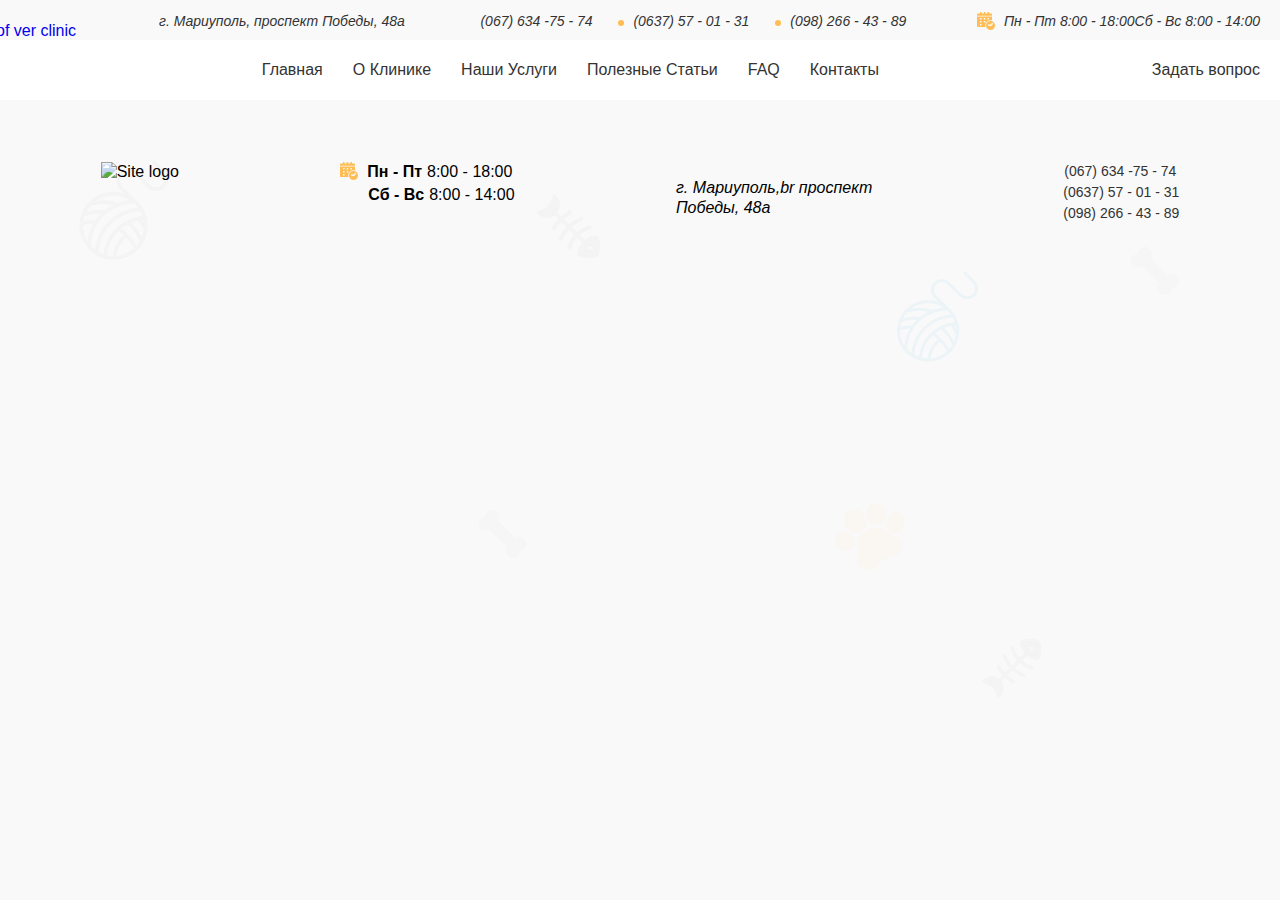
==== services.html @ 76c4a1a6 "Add services" ====
<!DOCTYPE html>
<html lang="ru">
<head>
  <meta charset="UTF-8">
  <meta http-equiv="X-UA-Compatible" content="IE=edge">
  <meta name="viewport" content="width=device-width, initial-scale=1.0">
  <link rel="stylesheet" href="css/normalize.css">
  <link rel="stylesheet" href="css/styles.css">
  <!-- <link rel="stylesheet" href="css/styles.min.css"> -->
  <title>Vet services</title>
</head>
<body>
<!-- HEADER -->
  <header class="site_header">
    <div class="container">
      <address class="address-header">
        <ul class="address__list">
          <li class="address__item  home">
            <p class="address_text">
              г. Мариуполь, проспект Победы, 48а
            </p>
          </li>
          <li class="address__item phone">
            <p class="address_text">
              <a class="address__phone" href="tel:0676347547">(067) 634 -75 - 74</a>
              <a class="address__phone dot" href="tel:0637570131">(0637) 57 - 01 - 31</a>
              <a class="address__phone dot" href="tel:0892664389">(098) 266 - 43 - 89</a>
            </p>
          </li>
          <li class="address__item calendar">
            <p class="address_text">
              Пн - Пт 8:00 - 18:00
            </p>
            <p class="address_text">
              Сб - Вс 8:00 - 14:00
            </p>
          </li>
        </ul>
      </address>
    </div>

    <!-- SITE NAV -->
    <div class="sitenav-main">
      <div class="container">
        <div class="sitenav-wrapper">
          <a href="index.html">
            <img class="logo" src="img/logo.svg" alt="Logo of ver clinic" width="177" height="86"></a>
                <!-- SITENAV -->
               <nav class="sitenav">
                  <ul class="sitenav__list">
                    <li class="sitenav__list-item active ">
                      <a class="sitenav__link" href="index.html">Главная</a>
                    </li>
                    <li class="sitenav__list-item">
                      <a class="sitenav__link" href="index.html">О Клинике</a>
                    </li>
                    <li class="sitenav__list-item">
                      <a class="sitenav__link link" href="services.html">Наши Услуги</a>
                    </li>
                    <li class="sitenav__list-item">
                      <a class="sitenav__link" href="index.html">Полезные Статьи</a>
                    </li>
                    <li class="sitenav__list-item">
                      <a class="sitenav__link" href="index.html">FAQ</a>
                    </li>
                    <li class="sitenav__list-item">
                      <a class="sitenav__link" href="index.html">Контакты</a>
                    </li>

                  </ul>
               </nav>
               <div class="link-wrapper">
                 <a href="#" class="header__link">Задать вопрос
                 </a>
              </div>
        </div>
      </div>
    </div>
  </header>


  <!-- FOOTER -->
  <footer class="site-footer">
    <div class="container">
        <section class="footer">
        <img src="../img/logo.svg" alt="Site logo">

        <div class="footer-date">
          <p class="date calendar"><span class="date__day">Пн - Пт</span><time datetime="8:00">8:00 - 18:00</time></p>
          <p class="date date-2"><span class="date__day">Сб - Вс</span><time datetime="8:00">8:00 - 14:00</time></p>
        </div>

        <address class="footer-address">
          <p class="faddress__text faddress-2">
            г. Мариуполь,br проспект Победы, 48а
          </p>
        </address>

        <ul class="footerphone">
          <li class="phoner__item phone">
            <a class="phone__link" href="tel:0676347574">(067) 634 -75 - 74</a>
          </li>
          <li class="phoner__item pitem">
            <a class="phone__link" href="tel:0637570131">(0637) 57 - 01 - 31</a>
          </li>
          <li class="phoner__item pitem">
            <a class="phone__link" href="tel:0982664389">(098) 266 - 43 - 89</a>
          </li>
        </ul>

      </section>
      </div>
  </footer>
</body>
</html>
---- css/styles.css ----
@font-face {
  font-family: "Futura PT Book";
  src: url("../fonts/FuturaPT-Book.woff2") format("woff2"),
      url("../fonts/FuturaPT-Book.woff") format("woff");
  font-weight: normal;
  font-style: normal;
  font-display: swap;
}

@font-face {
  font-family: "Futura PT";
  src: url("../fonts/FuturaPT-Light.woff2") format("woff2"),
      url("../fonts/FuturaPT-Light.woff") format("woff");
  font-weight: 300;
  font-style: normal;
  font-display: swap;
}

@font-face {
  font-family: "Futura PT";
  src: url("../fonts/FuturaPT-Medium.woff2") format("woff2"),
      url("../fonts/FuturaPT-Medium.woff") format("woff");
  font-weight: 500;
  font-style: normal;
  font-display: swap;
}

@font-face {
  font-family: "Futura PT";
  src: url("../fonts/FuturaPT-Bold.woff2") format("woff2"),
      url("../fonts/FuturaPT-Bold.woff") format("woff");
  font-weight: bold;
  font-style: normal;
  font-display: swap;
}
:root {
  --address-bg:#F9F8F8;
  --white: #fff;
  --site-bg: #E5E5E5;
  --black: #333333;
  --dot-yellow: #FFBD54;
  --hero-headeing-blue: #78C0DE;
  --hero-text: #949494;
  --nav-hover: #F4FFAD;
}

html {
  box-sizing: border-box;
}

*,
*::before,
*::after {
  box-sizing: inherit;
}


body {
  font-family: "Futura PT", "Arial", sans-serif;
  background-image: url(../img/Home_page.png);
  font-weight: 400;
  font-size: 16px;
  line-height: 20px;
  background-color: var(--site-bg);
  margin: 0;
  z-index: -99;
  overflow-x: hidden;
}
.container {
  max-width: 1350px;
  width: 100%;
  padding-left: 20px;
  padding-right: 20px;
  margin-left: auto;
  margin-right: auto;
}


.site_header {
  position: relative;
}

/* SITE HEADER ADDRESS */
.address-header {
  color: var(--black);
  margin-top: 11px;
  margin-bottom: 9px;
}
.address__list {
  display: flex;
  align-items: center;
  justify-content: space-between;
  padding-left: 110px;
  list-style: none;
  margin-top: 0;
  margin-bottom: 0;

}
.address__item {
  /* padding-left: 15px; */
  display: flex;
  align-items: center;


}
.address__item:last-child {
  display: flex;
  align-items: center;
}
.address_text {
  margin-top: 0;
  margin-bottom: 0;
  font-size: 14px;
  line-height: 18px;
  font-weight: 500;
}
.home::before {
  content: "";
  background-image: url(../img/address-home-img.svg);
  background-repeat: no-repeat;
  background-size: contain;
  padding: 10px;
  width: 14px;
  height: 13px;
  left: 12px;
  margin-right: 9px;
}
.phone::before {
  content: "";
  background-image: url(../img/address-phone-img.svg);
  background-repeat: no-repeat;
  background-size: contain;
  padding: 9px;
  width: 13px;
  height: 13px;
  /* left: 12px; */
  margin-right: 9px;
}
.calendar::before {
  content: "";
  background-image: url(../img/address-calendar-img.svg);
  background-repeat: no-repeat;
  background-size: contain;
  padding: 9px;
  width: 14px;
  height: 14px;
  /* left: 12px; */
  margin-right: 9px;
}

.dot{}
.dot::before {
  display: inline-flex;
  align-self: center;
   content: "";
   width: 6px;
   height: 6px;
   border-radius: 50%;
   background-color:var(--dot-yellow);
    margin-right: 9px;
}
.address__phone {
  text-decoration: none;
  color: var(--black);
  margin-right: 22px;
  font-size: 14px;
  line-height: 18px;
  margin-top: 0;
  margin-bottom: 0;
}


/* SITENAV */
.sitenav-main {


  background-color: var(--white);
}
.sitenav-wrapper {
  position: relative;
  display: flex;
  align-items: center;
  justify-content: center;
  padding-top: 20px;
  padding-bottom: 20px;
}
.logo {
  position: absolute;
  transform: translateY(-22%);
  left: -80px;
  top: 0;
}
.logo:hover {
  opacity: 0.8;
}
.logo:active {
  opacity: 0.6;
}

.sitenav {
  margin-right: auto;
  margin-left: auto;
}
.sitenav__list {
  display: flex;
  flex-wrap: wrap;
  align-items: center;
  margin: 0;
  padding: 0;
  list-style: none;
}
.sitenav__list-item {
  margin-right: 30px;
  position: relative;
  z-index: 1;
}
.sitenav__list-item:active {
  opacity: 0.6;
}
.link {
  position: relative;
  z-index: 5;
}
.link:active {
  opacity: 0.6;
}
.sitenav__list-item::after {
  content: "";
  position: absolute;
  background-color: var(--nav-hover);
  height: 4px;
  width: 100%;
  left: 0;
  bottom: 4px;
  z-index: -1;
  opacity: 0;
}

.sitenav__list-item:hover::after{
  opacity: 1;
}

.active {
  display: flex;
}
.active::before {
  content: "";
  background-image: url(../img/active.svg);
  background-repeat: no-repeat;
  background-size: contain;
  padding: 9px;
  width: 14px;
  height: 14px;
  margin-right: 9px;
}
.sitenav__list-item:hover {
  margin-right: 30px;
}
.sitenav__link {
  text-decoration: none;
  color: var(--black);
}
.sitenav__link:hover {
  color: #2D314D;
}

.header__link {
  display: flex;
  align-items: center;
  color: var(--black);
  text-decoration: none;
}
.header__link::before {
  content: "";
  background-image: url(../img/header-link-hand.svg);
  background-repeat: no-repeat;
  background-size: contain;
  padding: 10px;
  width: 23px;
  height: 20px;
  margin-right: 5px;
}


.main {
  background-color: var(--site-bg);
  z-index: -1;
}


/* HERO */
.hero {

  background-image: url(../img/heero-bg-animals.svg), url(../img/hero-bg-parrot.svg);
  /* background-size: cover,cover; */
  background-repeat: no-repeat;
  background-position: calc(50% - 80px) -185px, calc(50% + 73px) -85px;
  display: block;
  padding-top: 153px;
  padding-bottom: 530px;
  z-index: 99;

}
.hero-content {
  width: 610px;
  margin-left: auto;
}
.hero__heading {
  font-weight: 700;
  font-size: 70px;
  line-height: 64px;
  color: var(--black);
  margin-top: 0;
  margin-bottom: 29px;
  }
.hero__headingblue {
  color: var(--hero-headeing-blue);
}
.hero__text {
  margin-top: 0;
  margin-bottom: 38px;
  color: var(--hero-text);
  line-height: 21px;
  width: 500px;
}
.hero__link {
padding: 15px 47px;
}
.button-link {
  color: var(--white);
  background-color: var(--black);
  text-decoration: none;
  border-radius: 3px;
}
.button-link:hover {
  opacity: 0.8;
}
.button-link:active {
  opacity: 0.6;
}
.quote {
  position: relative;

}

/* BLOCKQUOTE */
.quote::before {
  content: "";
  background-color:#DBDBDB;
  margin-left: auto;
  margin-right: auto;
  width: 140px;
  display: block;
  height: 1px;
  margin-bottom: 43px;

}
.quote::after {
  margin-top: 43px;
  content: "";
  background-color:#DBDBDB;
  margin-left: auto;
  margin-right: auto;
  width: 140px;
  display: block;
  height: 1px;

}
.blockquote {
  display: flex;
  margin-top: 0;
  margin-bottom: 0;
  margin-left: auto;
  margin-right: auto;
  width: 753px;
  text-align: center;
  font-size: 20px;
  line-height: 26px;
  color: var(--hero-text);
}
.blockquote::after {
  content: "";
  background-image: url(../img/q-right.png);
  background-repeat: no-repeat;
  display: block;
  width: 142px;
  height: 128px;
  background-position: calc(70% );
}
.blockquote::before {
  content: "";
  background-image: url(../img/q.png);
  background-repeat: no-repeat;
  display: block;
  width: 142px;
  height: 128px;
  background-position: calc(70% ) 1px;
}
.quote__person {
  width: 357px;
  margin-left: auto;
  margin-right: auto;
  border-top: 35px;
  color: var(--black);
  font-size: 20px;
  line-height: 26px;
  padding-bottom: 100px;
}


/* subscription */

.site-subscription {
  background-image: url(../img/sub-bg.png);
  background-repeat: no-repeat;
  background-size: cover;
  padding-top: 50px;
  padding-bottom: 88px;

}
.subscription {
  position: relative;


}
.subscription__heading {
  font-weight: 700;
  font-size: 48px;
  line-height: 20px;
  color: var(--white);
}
.subscription-form {
  display: flex;
}
.subscription-form::after {
  content: "";
  background-image: url(../img/sub-dog.png);
  background-repeat: no-repeat;
  background-size: contain;
  width: 620px;
  height: 480px;
  position: absolute;
  top: -189px;
  right: 80px;

}
.subscription-input {
  padding: 18px 147px 12px 22px;
  border: 1px solid #ccc;
  outline: none;
}
.subscription-input[type="email"]{
  border-color: black;
}
.subscription-input[type="email"]:valid {
  border-color: greenyellow;
}
.subscription-input[type="email"]:invalid {
  border-color: red;
}
.subscription__button {
  width: 188px;
  height: 50px;
  border-radius: 3px;
  /* padding: 5px 22px; */
  margin-left: 22px;

}


/* MAP */
.site-map {
  padding-top: 100px;
  padding-bottom: 245px;
}
.map-wrapper {
  display: flex;
}

.map-form {
  background-image: url(../img/form-bg.png);
  background-size: cover;
  background-repeat: no-repeat;
  padding-left: 166px;
  padding-right: 375px;

}

.map__heading {
  font-weight: 700;
  font-size: 48px;
  line-height: 62px;
  color: var(--white);
  }
  .map__text {
    line-height: 20px;
    color: var(--hero-text);
    width: 334px;
  }
.input__wrapper {
  display: flex;
  flex-direction: column;
  align-items: flex-start;
  margin-bottom: 20px;
}
.input {
  padding: 10px;
  border: 1px solid #ccc;
  outline: none;
  width: 375px;
}
.submit__button {
  padding-top: 15px;
  padding-bottom: 15px;
  background-color: #FFBD54;
  color: var(--white);
  border: 1px solid #ccc;
  font-weight: 500;
  width: 226px;

}
.submit__button:hover {
  opacity: 0.8 ;
  transition: 0.3 ease;
}
.submit__button:active {
  opacity: 0.6 ;
  transition: 0.3 ease;
}


  /* SITE FOOTER */
.site-footer {
  padding-top: 62px;
  padding-bottom: 23px;
 }
 .footer {
   display: flex;
   justify-content: space-around;
 }
 .footer-date {
   /* display: flex; */
   margin-left: -5px;
 }
 .date {
   margin-left: 5px;
   margin-top: 0;
   margin-bottom: 3px;
 }
 .date-2 {
   padding-left: 28px;
 }
 .date__day {
   font-weight: bold;
   margin-right: 5px;
 }
 .calendar {
   display: flex;
 }
 .calendar::before {
  background-image: url(../img/calendar.svg);

 }
 .footer-address {
   display: flex;
 }

.footer-address {
  margin-top: 0;
  margin-bottom: 0;
  width: 200px;
}
.address__text::before {
  content: "";
  display: inline-block;
  background-image: url(../img/home.svg);
  padding: 8px;
  background-repeat: no-repeat;
  margin-right: 5px;
}
.bottom {
  padding-left: 25px;
  margin-bottom: 0;
  margin-top: 0;

}
.footerphone {
  list-style: none;
  padding-left: 0;
  margin-top: 0;
  margin-bottom: 0;

}
.phoner__item {
  display: flex;
  margin-bottom: 3px;
  font-weight: 500;
  font-size: 14px;
  line-height: 18px;
}

.phone__link {
  font-weight: 500;
  font-size: 14px;
  line-height: 18px;
  color: var(--black);
  text-decoration: none;
}
.pitem {
  padding-left: 26px;
}
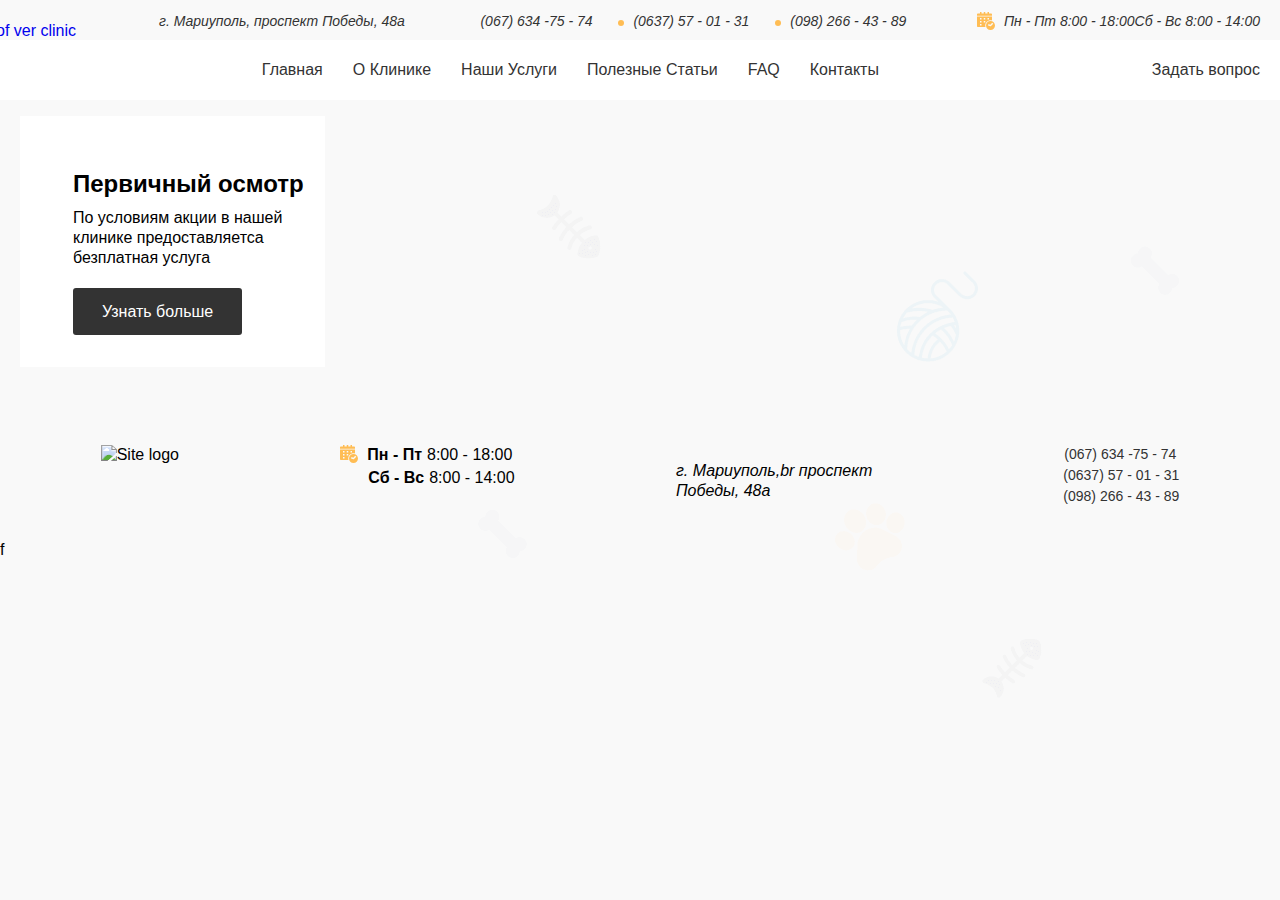
==== commit 5b8bc7d9: "Add modal to faq" ====
--- a/services.html
+++ b/services.html
@@ -78,6 +78,22 @@
     </div>
   </header>
 
+  <main>
+    <section class="site-services">
+      <div class="container">
+        <div class="services">
+          <ul class="services__list">
+            <li class="services__item">
+              <h2 class="services__headeing">Первичный осмотр</h2>
+              <p class="services__text">По условиям акции в нашей клинике предоставляетса безплатная услуга</p>
+              <a class="services__button button-link" href="#">Узнать больше</a>
+            </li>
+          </ul>
+        </div>
+      </div>
+    </section>
+  </main>
+
 
   <!-- FOOTER -->
   <footer class="site-footer">
@@ -112,4 +128,4 @@
       </div>
   </footer>
 </body>
-</html>+</html>f--- a/css/styles.css
+++ b/css/styles.css
@@ -148,7 +148,7 @@
   margin-right: 9px;
 }
 
-.dot{}
+
 .dot::before {
   display: inline-flex;
   align-self: center;
@@ -476,7 +476,9 @@
 .map-wrapper {
   display: flex;
 }
-
+.map-item {
+  width: 375px;
+}
 .map-form {
   background-image: url(../img/form-bg.png);
   background-size: cover;
@@ -485,6 +487,7 @@
   padding-right: 375px;
 
 }
+
 
 .map__heading {
   font-weight: 700;
@@ -507,7 +510,7 @@
   padding: 10px;
   border: 1px solid #ccc;
   outline: none;
-  width: 375px;
+  width: 100%;
 }
 .submit__button {
   padding-top: 15px;
@@ -608,4 +611,157 @@
 }
 .pitem {
   padding-left: 26px;
+}
+.site-services {
+}
+
+
+.services__headeing {
+  margin-top: 0;
+  margin-bottom: 14px;
+}
+.services__headeing::before {
+  content: "";
+  background-image: url(../img/doctor.svg);
+  background-repeat: no-repeat;
+  width: 54px;
+  height: 77px;
+}
+.services__list {
+  list-style: none;
+  margin-left: -30px;
+  padding-left: 0;
+}
+.services__item {
+  margin-left: 30px;
+  width: 305px;
+  padding: 58px 0 45px 53px;
+  background-color: var(--white);
+}
+.services__text {
+  margin-top: 0;
+  margin-bottom: 34px;
+
+}
+.services__button {
+  text-decoration: none;
+  color: var(--white);
+  background-color: var(--black);
+  padding: 15px 29px;
+}
+
+/* FAQ */
+.faq-hero {
+}
+
+.faq {
+  padding-top: 117px;
+  padding-bottom: 288px;
+}
+.faq__heading {
+  font-weight: 700;
+  font-size: 70px;
+  line-height: 64px;
+  color: var(--black);
+  margin-top: 0;
+  margin-bottom: 21px;
+}
+.faq__text {
+  color: var(--hero-text);
+  width: 410px;
+  margin-top: 0;
+  margin-bottom: 0;
+}
+.faq__text::after {
+  content: "";
+  /* display: block;   */
+  background-image: url(../img/faq-hero-bg.png);
+  background-size: contain;
+  background-repeat: no-repeat;
+  width: 670px;
+  height: 235px;
+}
+.button__faq {
+  padding-top: 15px;
+  padding-bottom: 15px;
+  background-color: var(--black);
+  color: var(--white);
+  border: 1px solid #ccc;
+  font-weight: 500;
+  width: 226px;
+}
+.faq__heading {
+  font-weight: 700;
+  font-size: 42px;
+  line-height: 54px;
+  color: var(--black);
+}
+
+
+/* SITE MODAL */
+.site-modal {
+  background-image: url(../img/modal-bg-img.png);
+  background-repeat: no-repeat;
+  background-size: cover;
+  background-color: #FFBD54;
+  width: 850px;
+  padding-top: 119px;
+  padding-bottom: 137px;
+  padding-left: 70px;
+  padding-right: 70px;
+}
+.modal-content {
+  padding-top: 22px;
+  margin-right: 100px;
+}
+.modal-wrapper {
+  display: flex;
+  padding-right: 70px;
+}
+.modal-content__text {
+  font-weight: 500;
+  font-size: 20px;
+  line-height: 30px;
+  color: var(--black);
+  margin-top: 0;
+  margin-bottom: 21px;
+}
+.modal-link__wrapper {
+  display: flex;
+  flex-direction: column;
+  justify-content: space-between;
+}
+.modal-content__link {
+  display: flex;
+  text-decoration: none;
+  color: var(--black);
+  background-color: var(--white);
+  padding: 14px 36px 15px 68px;
+  white-space: nowrap;
+}
+.modal-content__link::before {
+  content: "";
+  background-image: url(../img/google.svg);
+  background-repeat: no-repeat;
+  background-size: contain;
+  width: 20px;
+  height: 20px;
+  margin-right: 13px;
+  display: block;
+}
+.modal__facebook::before {
+  content: "";
+  background-image: url(../img/modal-facebook.svg);
+  background-repeat: no-repeat;
+  background-size: contain;
+  width: 20px;
+  height: 20px;
+  margin-right: 13px;
+  display: block;
+}
+.modal__facebook {
+  margin-top: 21px;
+}
+.form-item {
+  width: 335px;
 }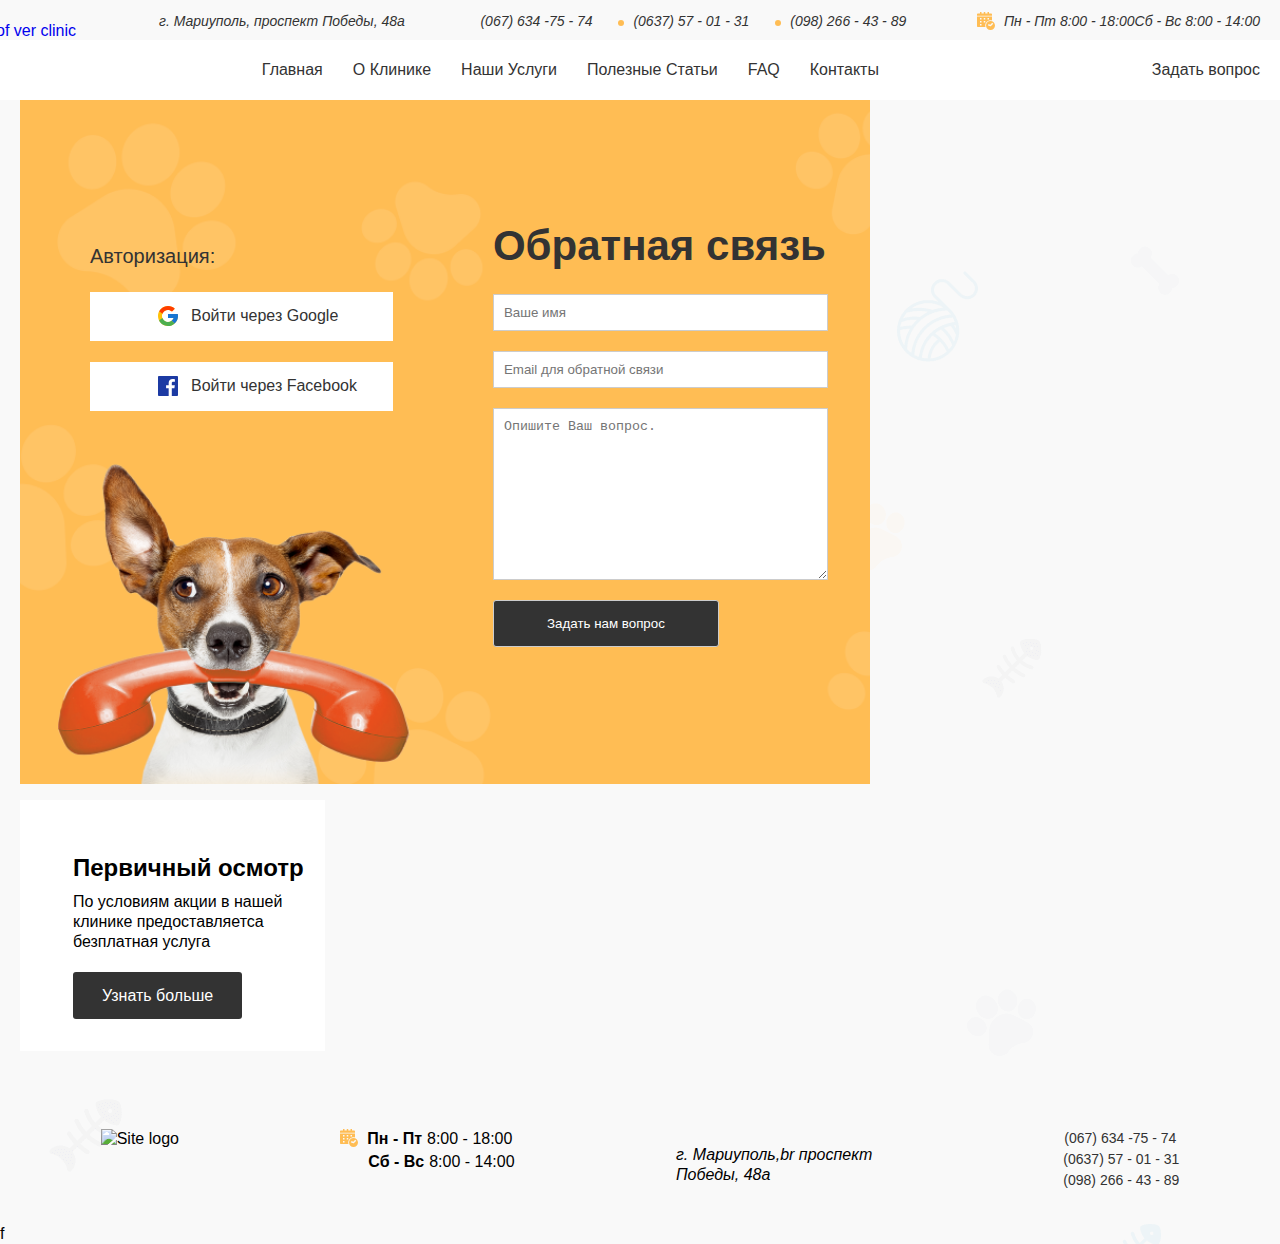
==== commit a2eb7a06: "Add modols other sections and add html files" ====
--- a/services.html
+++ b/services.html
@@ -79,6 +79,37 @@
   </header>
 
   <main>
+    <div class="container">
+      <section class="site-modal">
+         <div class="modal-wrapper">
+           <div class="modal-content">
+             <p class="modal-content__text">Авторизация:</p>
+             <div class="modal-link__wrapper">
+               <a class="modal-content__link" href="https://www.google.com/">
+                 Войти через Google</a>
+               <a class="modal-content__link modal__facebook" href="https://www.google.com/">
+                 Войти через Facebook
+               </a>
+             </div>
+           </div>
+           <div class="modal-form">
+             <h2 class="faq__heading">Обратная связь</h2>
+             <form class="form-item" action="https://echo.htmlacademy.ru" method="POST">
+               <div class="input__wrapper">
+                 <input class="input" type="text" name="name" aria-label="Name" placeholder="Ваше имя" required>
+               </div>
+               <div class="input__wrapper">
+                 <input class="input" type="email" name="email" aria-label="Email" placeholder="Email для обратной связи" required>
+               </div>
+               <div class="input__wrapper">
+                 <textarea class="input" name="textarea" placeholder="Опишите Ваш вопрос." cols="22" rows="10"></textarea>
+               </div>
+               <button class="button__faq button-link " type="submit">Задать нам вопрос</button>
+             </form>
+           </div>
+         </div>
+       </section>
+     </div>
     <section class="site-services">
       <div class="container">
         <div class="services">
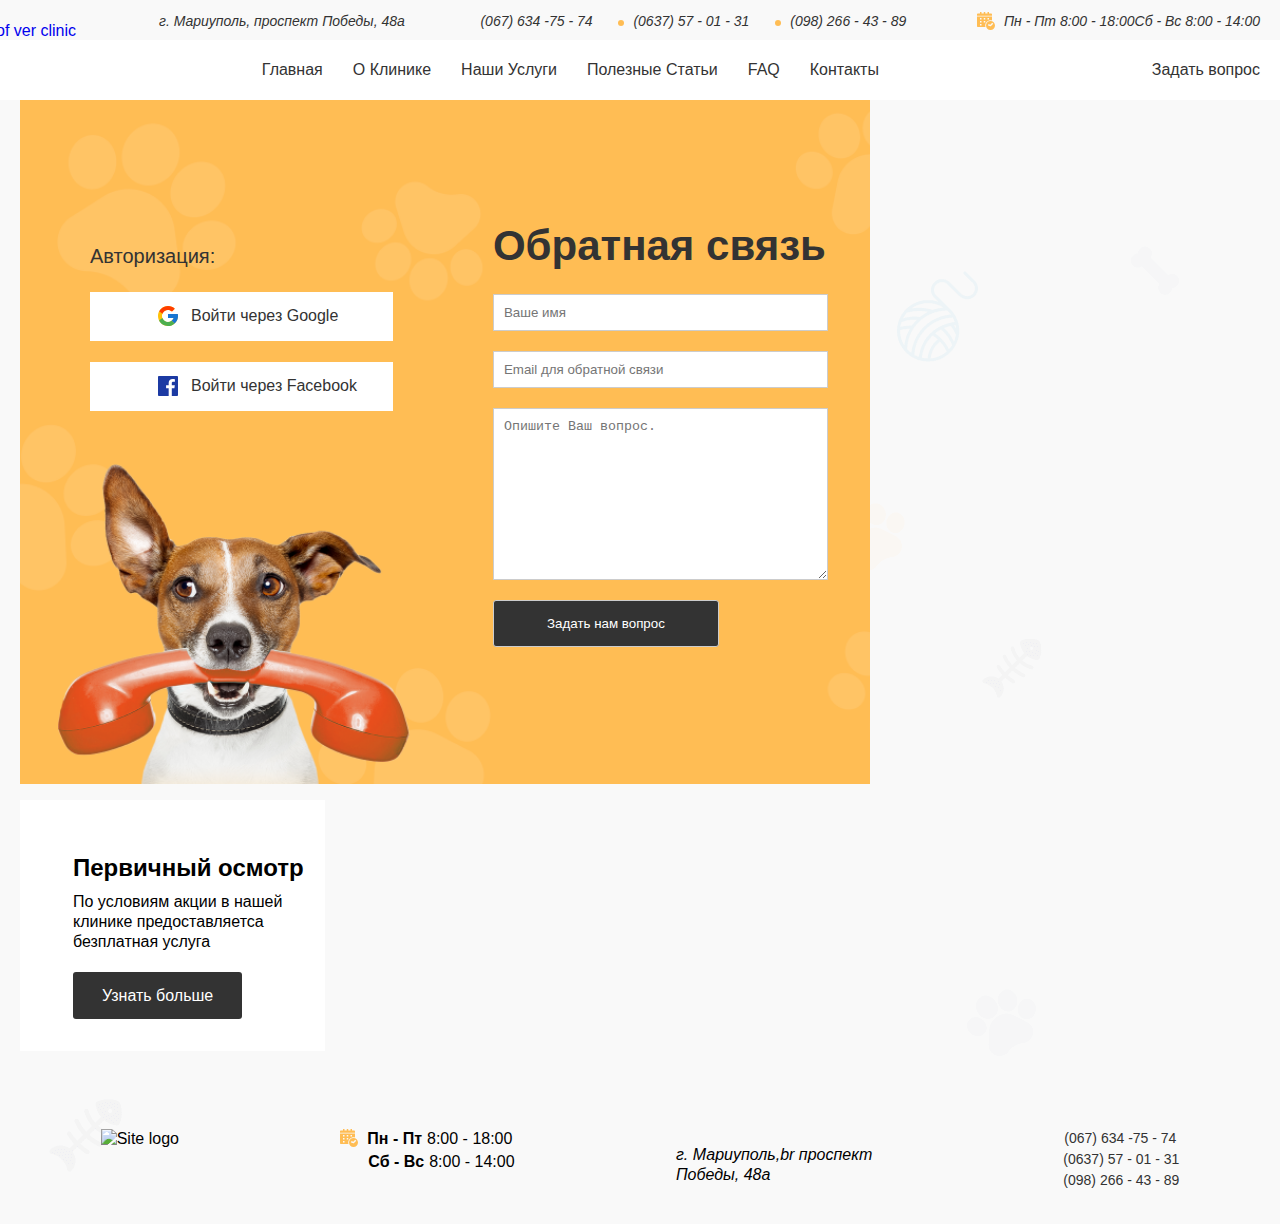
==== commit 6597f01c: "Add modal" ====
--- a/services.html
+++ b/services.html
@@ -158,5 +158,7 @@
       </section>
       </div>
   </footer>
+  <script src="js/main.js"></script>
+
 </body>
-</html>f+</html>